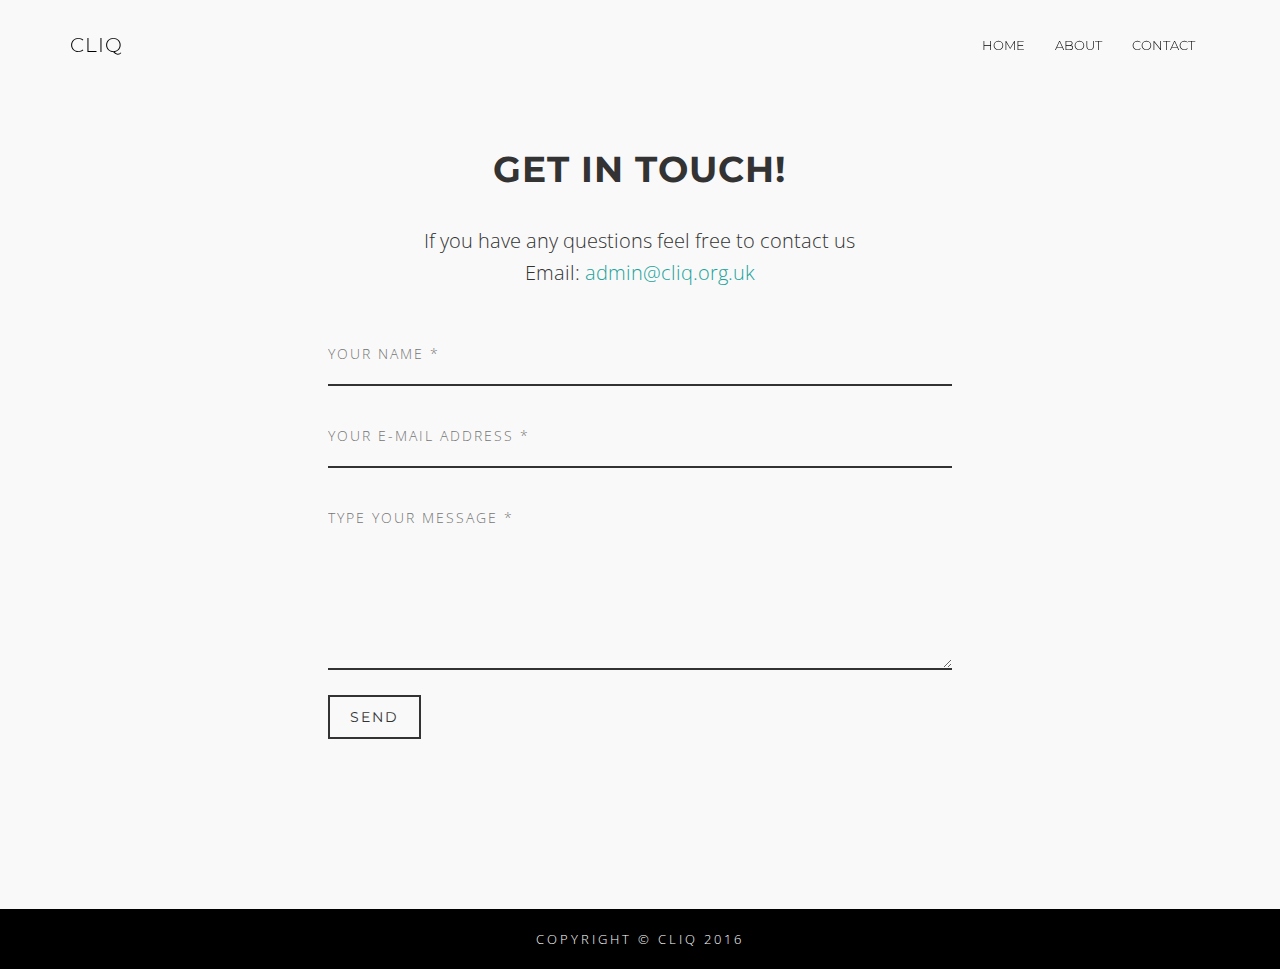
==== contact.html @ 8a848308 "Upload" ====
<!DOCTYPE html>
<html lang="en">
<head>
<meta charset="utf-8">
<meta name="viewport" content="width=device-width, initial-scale=1">
<meta name="description" content="">
<meta name="author" content="">
<title>Cliq - Contact</title>
<!-- Bootstrap Core CSS -->
<link href="css/bootstrap.min.css" rel="stylesheet">
<!-- Custom CSS -->
<link href="css/theme.css" rel="stylesheet">
<!-- Custom Fonts -->
<link href="font-awesome/css/font-awesome.min.css" rel="stylesheet" type="text/css">
<link href="http://fonts.googleapis.com/css?family=Open+Sans:300,400,700,400italic,700italic" rel="stylesheet" type="text/css">
<link href="http://fonts.googleapis.com/css?family=Montserrat:400,700" rel="stylesheet" type="text/css">
<!-- HTML5 Shim and Respond.js IE8 support of HTML5 elements and media queries -->
<!-- WARNING: Respond.js doesn't work if you view the page via file:// -->
<!--[if lt IE 9]>
        <script src="https://oss.maxcdn.com/libs/html5shiv/3.7.0/html5shiv.js"></script>
        <script src="https://oss.maxcdn.com/libs/respond.js/1.4.2/respond.min.js"></script>
    <![endif]-->
</head>
<body id="page-top" data-spy="scroll" data-target=".navbar-fixed-top">
<!-- Navigation -->
<nav class="navbar navbar-custom navbar-fixed-top" role="navigation">
<div class="container">
	<div class="navbar-header">
		<button type="button" class="navbar-toggle" data-toggle="collapse" data-target=".navbar-main-collapse">
		<i class="fa fa-bars"></i>
		</button>
		<a class="navbar-brand page-scroll" href="index.html" style="color:black;">
		CLIQ </a>
	</div>
	<!-- Collect the nav links, forms, and other content for toggling -->
	<div class="collapse navbar-collapse navbar-right navbar-main-collapse">
		<ul class="nav navbar-nav" style="color:black;">
			<li>
			<a href="index.html">Home</a>
			</li>
			<li>
			<a href="about.html">About</a>
			</li>
			<li>
			<a href="contact.html">Contact</a>
			</li>
		</ul>
	</div>
	<!-- /.navbar-collapse -->
</div>
<!-- /.container -->
</nav>

<!-- Contact Section -->
<section id="contact">

<div class="container content-section">
	<div class="row">
		<div class="col-lg-8 col-lg-offset-2">	<h1 style="text-align: center"> Get in touch!</h1>
			<p style="text-align:center">If you have any questions feel free to contact us <br>
			Email: <a style="color: #1ba39c;" href="mailto:admin@cliq.org.uk"> admin@cliq.org.uk </a></p>
			<div class="done">
				<div class="alert alert-success">
					<button type="button" class="close" data-dismiss="alert">×</button>
					Your message has been sent. Thank you!
				</div>
			</div>
			<form method="post" action="contact.php" id="contactform">
				<div class="form">
					<input type="text" name="name" placeholder="Your Name *">
					<input type="text" name="email" placeholder="Your E-mail Address *">
					<textarea name="comment" rows="7" placeholder="Type your Message *"></textarea>
					<input type="submit" id="submit" class="clearfix btn" value="Send">
				</div>
			</form>
		</div>
	</div>
</div>
</section>
<!-- Footer -->
<footer>
<div class="container text-center">
	<p class="credits">
		Copyright &copy; Cliq 2016<br/>
	</p>
</div>
</footer>
<!-- jQuery -->
<script src="js/jquery.js"></script>
<!-- Bootstrap Core JavaScript -->
<script src="js/bootstrap.min.js"></script>
<!-- Plugin JavaScript -->
<script src="js/jquery.easing.min.js"></script>
<!-- Contact JavaScript -->
<script src="js/validate.js"></script>
<!-- Custom Theme JavaScript -->
<script src="js/theme.js"></script>
</body>
</html>
---- css/theme.css ----
body {
	width:100%;
	height:100%;
	font-family:Open Sans,"Helvetica Neue",Helvetica,Arial,sans-serif;
	color:#fff;
	background-color:#000;
	 font-weight:300;
}
html {
	width:100%;
	height:100%;
}
h1,h2,h3,h4,h5,h6 {
	margin:0 0 35px;
	text-transform:uppercase;
	font-family:Montserrat,"Helvetica Neue",Helvetica,Arial,sans-serif;
	font-weight:700;
	letter-spacing:1px;
}
#products h1 {
	text-align: center;
	padding: 15px;
		margin-top: 20px;
}
#products {
	position: relative;
}
#space{
	clear: both;
	height: 10px;
	width: 100%;
	position: relative;
}
p {
	margin:0 0 25px;
	font-size:18px;
	line-height:1.5;
}
@media(min-width:768px) {
	p {
		margin:0 0 35px;
		font-size:20px;
		line-height:1.6;
	}
}
a {
	color:inherit;
	-webkit-transition:all .2s ease-in-out;
	-moz-transition:all .2s ease-in-out;
	transition:all .2s ease-in-out;
}
a:hover,a:focus {
	text-decoration:none;
	color:inherit;
}
.light {
	font-weight:400;
}
.navbar-custom {
	margin-bottom:0;
	border-bottom:1px solid rgba(255,255,255,.3);
	text-transform:uppercase;
	font-family:Montserrat,"Helvetica Neue",Helvetica,Arial,sans-serif;
	background-color:#000;
}
.navbar-custom .navbar-brand {
	font-size:20px;
	text-transform:none;
	letter-spacing:1px;
}
.navbar-custom .navbar-brand:focus {
	outline:0;
}
.navbar-custom .navbar-brand .navbar-toggle {
	padding:4px 6px;
	font-size:16px;
	color:#fff;
}
.navbar-custom .navbar-brand .navbar-toggle:focus,.navbar-custom .navbar-brand .navbar-toggle:active {
	outline:0;
}
.navbar-custom a {
}
.navbar-custom .nav li a {
	-webkit-transition:background .3s ease-in-out;
	-moz-transition:background .3s ease-in-out;
	transition:background .3s ease-in-out;
}
.navbar-custom .nav li a:hover {
	outline:0;
	color:#1ba39c;
	background-color:transparent;
}
.navbar-custom .nav li a:focus,.navbar-custom .nav li a:active {
	outline:0;
	background-color:transparent;
}
.navbar-custom .nav li.active {
	outline:0;
}
.navbar-custom .nav li.active a {
	color:#1ba39c;
}
.navbar-custom .nav li.active a:hover {
	color:#1ba39c;
}
@media(min-width:768px) {
	.navbar-custom {
		padding:20px 0;
		border-bottom:0;
		font-size:13px;
		background:0 0;
		-webkit-transition:background .5s ease-in-out,padding .5s ease-in-out;
		-moz-transition:background .5s ease-in-out,padding .5s ease-in-out;
		transition:background .5s ease-in-out,padding .5s ease-in-out;
	}
		 .navbar-custom.top-nav-collapse {
		 padding:0;
		border-bottom:1px solid rgba(255,255,255,.3);
		color:#333;
			background:#fff;
	}
	.navbar-custom.top-nav-collapse a {
		color:#333;
		display:inline-block;
	}
}
.intro {
	display:table;
	width:100%;
	height:auto;
	padding:100px 0 100px 0;
	text-align:center;
	color:#fff;
	-webkit-background-size:cover;
	-moz-background-size:cover;
	background-size:cover;
	-o-background-size:cover;
}
.intro .intro-body {
	display:table-cell;
	vertical-align:middle;
}
.intro .intro-body .brand-heading {
	font-size:40px;
}
.intro .intro-body .intro-text {
	font-size:18px;
}
@media(min-width:768px) {
	.intro {
		height:100%;
		padding:0;
	}
	.intro .intro-body .brand-heading {
		font-size:80px;
		margin-top:90px;
		margin-bottom:20px;
		border-top:2px solid #fff;
		border-bottom:2px solid #fff;
		display:inline-block;
		padding:10px 0;
	}
	.intro .intro-body .intro-text {
		font-size:10px;
			font-weight:300;
			letter-spacing:3px;
	}
}
.btn-circle {
	width:50px;
	height:50px;
	margin-top:15px;
	line-height:40px;
	text-align:center;
	border:2px solid #fff;
	border-radius:100%!important;
	font-size:20px;
	color:#fff;
	background:0 0;
	-webkit-transition:background .3s ease-in-out;
	-moz-transition:background .3s ease-in-out;
	transition:background .3s ease-in-out;
}
.btn-circle:hover,.btn-circle:focus {
	outline:0;
	color:#fff;
	background:rgba(255,255,255,.1);
}
.btn-circle i.animated {
	-webkit-transition-property:-webkit-transform;
	-webkit-transition-duration:1s;
	-moz-transition-property:-moz-transform;
	-moz-transition-duration:1s;
}
.btn-circle:hover i.animated {
	-webkit-animation-name:pulse;
	-moz-animation-name:pulse;
	-webkit-animation-duration:1.5s;
	-moz-animation-duration:1.5s;
	-webkit-animation-iteration-count:infinite;
	-moz-animation-iteration-count:infinite;
	-webkit-animation-timing-function:linear;
	-moz-animation-timing-function:linear;
}
@-webkit-keyframes pulse {
	0% {
		-webkit-transform:scale(1);
		transform:scale(1);
	}
	50% {
		-webkit-transform:scale(1.2);
		transform:scale(1.2);
	}
	100% {
		-webkit-transform:scale(1);
		transform:scale(1);
	}
}
@-moz-keyframes pulse {
	0% {
		-moz-transform:scale(1);
		transform:scale(1);
	}
	50% {
		-moz-transform:scale(1.2);
		transform:scale(1.2);
	}
	100% {
		-moz-transform:scale(1);
		transform:scale(1);
	}
}
.content-section {
	padding:40px 0;
	clear:both;
}
@media(min-width:767px) {
	.content-section {
		padding:150px 0;
			 clear:both;
	}
}
.btn {
	border-radius:0;
	text-transform:uppercase;
	font-family:Montserrat,"Helvetica Neue",Helvetica,Arial,sans-serif;
	font-weight:400;
	-webkit-transition:all .3s ease-in-out;
	-moz-transition:all .3s ease-in-out;
	transition:all .3s ease-in-out;
}
.btn-default {
	border:1px solid #42dca3;
	color:#42dca3;
	background-color:transparent;
}
.btn-default:hover,.btn-default:focus {
	border:1px solid #42dca3;
	outline:0;
	color:#000;
	background-color:#42dca3;
}
ul.banner-social-buttons {
	margin-top:0;
}
@media(max-width:1199px) {
	ul.banner-social-buttons {
		margin-top:15px;
	}
}
@media(max-width:767px) {
	ul.banner-social-buttons li {
		display:block;
		margin-bottom:20px;
		padding:0;
	}
	ul.banner-social-buttons li:last-child {
		margin-bottom:0;
	}
}
footer {
	padding:20px 0;
	z-index:1;
	position:relative;
	clear:both;
}
footer p {
	margin:0;
	font-size:15px;
}
footer p.credits {
	text-transform:uppercase;
	font-size:13px;
	letter-spacing:3px;
}
::-moz-selection {
	text-shadow:none;
	background:#fcfcfc;
	background:rgba(255,255,255,.2);
}
::selection {
	text-shadow:none;
	background:#fcfcfc;
	background:rgba(255,255,255,.2);
}
img::selection {
	background:0 0;
}
img::-moz-selection {
	background:0 0;
}
body {
	webkit-tap-highlight-color:rgba(255,255,255,.2);
}
.bgblue {
	background:#22292c;
}
.inlineblock {
	display:inline-block;
}
p:last-child {
	margin-bottom:0;
}
p.lead {
	line-height:1.9;
}
.btnghost {
	border:2px solid #333;
	background-color:transparent;
	padding:15px 20px;
	letter-spacing:3px;
	font-size:12px;
	text-transform:uppercase;
	font-weight:400;
	color:#333;
	margin-top:20px;
	display:inline-block;
}
.btnghost:hover {
	background-color:#333;
	color:#fff;
	border:2px solid #333;
}
.bgcover {
	background-size:cover;
	background-repeat:no-repeat;
	position:relative;
}
img {
	max-width:100%;
}
.gallery ul {
	padding:0;
	margin:0;
}
.gallery img {
	max-width:100%;
	height:auto;
	padding:0;
	margin:0;
}
.gallery ul li {
	margin:0;
	position:relative;
	list-style:none;
	float:left;
	padding:0;
}
.gallery ul li a {
	display:block;
	position:relative;
	width:100%;
	height:100%;
	margin:0;
	padding:0;
	line-height:0;
}
.gallery ul li a:before {
	position:absolute;
	width:32px;
	height:32px;
	top:40%;
	left:50%;
	margin:-14px 0 0 -16px;
	background: url(data:image/svg+xml;utf8,%3C%3Fxml%20version%3D%221.0%22%20encoding%3D%22utf-8%22%3F%3E%0A%3C%21--%20Generator%3A%20Adobe%20Illustrator%2017.1.0%2C%20SVG%20Export%20Plug-In%20.%20SVG%20Version%3A%206.00%20Build%200%29%20%20--%3E%0A%3C%21DOCTYPE%20svg%20PUBLIC%20%22-//W3C//DTD%20SVG%201.1//EN%22%20%22http%3A//www.w3.org/Graphics/SVG/1.1/DTD/svg11.dtd%22%3E%0A%3Csvg%20version%3D%221.1%22%0A%09%20id%3D%22svg2%22%20xmlns%3Adc%3D%22http%3A//purl.org/dc/elements/1.1/%22%20xmlns%3Acc%3D%22http%3A//creativecommons.org/ns%23%22%20xmlns%3Ardf%3D%22http%3A//www.w3.org/1999/02/22-rdf-syntax-ns%23%22%20xmlns%3Asvg%3D%22http%3A//www.w3.org/2000/svg%22%20xmlns%3Asodipodi%3D%22http%3A//sodipodi.sourceforge.net/DTD/sodipodi-0.dtd%22%20xmlns%3Ainkscape%3D%22http%3A//www.inkscape.org/namespaces/inkscape%22%20inkscape%3Aversion%3D%220.48.4%20r9939%22%20sodipodi%3Adocname%3D%22icon-fullscreen.svg%22%0A%09%20xmlns%3D%22http%3A//www.w3.org/2000/svg%22%20xmlns%3Axlink%3D%22http%3A//www.w3.org/1999/xlink%22%20x%3D%220px%22%20y%3D%220px%22%20viewBox%3D%220%200%20960%20560%22%0A%09%20enable-background%3D%22new%200%200%20960%20560%22%20xml%3Aspace%3D%22preserve%22%3E%0A%3Csodipodi%3Anamedview%20%20borderopacity%3D%221%22%20pagecolor%3D%22%23ffffff%22%20bordercolor%3D%22%23666666%22%20objecttolerance%3D%2210%22%20gridtolerance%3D%2210%22%20guidetolerance%3D%2210%22%20showgrid%3D%22false%22%20fit-margin-top%3D%220%22%20fit-margin-left%3D%220%22%20inkscape%3Azoom%3D%227.375%22%20inkscape%3Acx%3D%22-5.1525424%22%20inkscape%3Acy%3D%2216%22%20id%3D%22namedview11%22%20inkscape%3Awindow-x%3D%22-8%22%20inkscape%3Awindow-y%3D%22-8%22%20fit-margin-right%3D%220%22%20inkscape%3Apageopacity%3D%220%22%20fit-margin-bottom%3D%220%22%20inkscape%3Awindow-width%3D%221366%22%20inkscape%3Awindow-height%3D%22706%22%20inkscape%3Awindow-maximized%3D%221%22%20inkscape%3Apageshadow%3D%222%22%20inkscape%3Acurrent-layer%3D%22svg2%22%3E%0A%09%3C/sodipodi%3Anamedview%3E%0A%3Cg%3E%0A%09%3Crect%20x%3D%22220%22%20y%3D%22260%22%20fill%3D%22%23FFFFFF%22%20width%3D%22536%22%20height%3D%2224%22/%3E%0A%3C/g%3E%0A%3Cg%3E%0A%09%3Crect%20x%3D%22476%22%20y%3D%224%22%20fill%3D%22%23FFFFFF%22%20width%3D%2224%22%20height%3D%22556%22/%3E%0A%3C/g%3E%0A%3C/svg%3E%0A) no-repeat;
	content:"";
	opacity:0;
	z-index:1;
	-webkit-transition:all 0.3s linear;
	-moz-transition:all 0.3s linear;
	transition:all 0.3s linear;
}
.gallery ul li a:hover:before {
	top:50%;
	opacity:1;
}
.gallery ul li a:after {
	position:absolute;
	width:100%;
	top:0;
	bottom:0;
	background:rgba(0,0,0,0.3);
	content:"";
	opacity:0;
	-webkit-transition:all 0.3s linear;
	-moz-transition:all 0.3s linear;
	transition:all 0.3s linear;
}
.gallery ul li a:hover:after {
	opacity:1;
}
section:after {
	float:none;
	clear:both;
}
section {
	background-color:#f9f9f9;
	color:#333;
	overflow:hidden;
}
.done {
	display:none;
}
.error input,input.error,.error textarea,textarea.error {
	background-color:#ffffff;
	border-bottom:2px solid orangered !Important;
	-webkit-transition:border linear 0.2s,box-shadow linear 0.2s;
	-moz-transition:border linear 0.2s,box-shadow linear 0.2s;
	-o-transition:border linear 0.2s,box-shadow linear 0.2s;
	transition:border linear 0.2s,box-shadow linear 0.2s;
}
#contactform input,#contactform textarea {
	border:0px;
	border-bottom:2px solid #333;
	width:100%;
	background-color:transparent;
	padding:20px 0px;
	text-transform:uppercase;
	letter-spacing:2px;
	margin-bottom:20px;
}
#contactform input#submit {
	width:auto;
	border:2px solid;
	padding:10px 20px;
	display:inline-block;
}
#contactform input#submit:hover {
	background-color:#333;
	color:#fff;
	border:2px solid #333;
}
#contactform input:focus,#contactform input:active,#contactform textarea:focus,#contactform textarea:active {
	border-top:0px;
	border-bottom:2px solid lightseagreen;
	outline:0;
	outline: none;
}

/*boxes*/
.row form .row { margin: 0 -6px }
.row form .row .column,
.row form .row .columns { padding: 0 6px }
.row form .row.collapse { margin: 0 }
.row form .row.collapse .column,
.row form .row.collapse .columns { padding: 0 }
/* The Grid ---------------------- */
.row { width: 980px;  min-width: 768px; max-width: 100%; margin: 0 auto; }
.row .row { width: auto; max-width: none; min-width: 0; margin: 0 -15px; }
.row.collapse .column,
.row.collapse .columns { padding: 0 }
.row .row { width: auto; max-width: none; min-width: 0; margin: 0 -15px; }
.row .row.collapse { margin: 0 }
.column,
.columns { float: left; min-height: 1px; padding: 0 15px; position: relative; }
.column.centered,
.columns.centered { float: none; margin: 0 auto; }
[class*="column"] + [class*="column"]:last-child { float: right }
[class*="column"] + [class*="column"].end { float: left }
.one,.row .one { width: 8.33333% }
.two,.row .two { width: 16.66667% }
.three,.row .three { width: 25% }
.four,.row .four { width: 33.33333% }
.five,.row .five { width: 41.66667% }
.six,.row .six { width: 50% }
.seven,.row .seven { width: 58.33333% }
.eight,.row .eight { width: 66.66667% }
.nine,.row .nine { width: 75% }
.ten,.row .ten { width: 83.33333% }
.eleven,.row .eleven { width: 91.66667% }
.twelve,.row .twelve { width: 100% }
.row .offset-by-one { margin-left: 8.33333% }
.row .offset-by-two { margin-left: 16.66667% }
.row .offset-by-three { margin-left: 25% }
.row .offset-by-four { margin-left: 33.33333% }
.row .offset-by-five { margin-left: 41.66667% }
.row .offset-by-six { margin-left: 50% }
.row .offset-by-seven { margin-left: 58.33333% }
.row .offset-by-eight { margin-left: 66.66667% }
.row .offset-by-nine { margin-left: 75% }
.row .offset-by-ten { margin-left: 83.33333% }
.row { *zoom: 1  }
.row:before,.row:after { content: ""; display: table; }
.row:after { clear: both }
.push-two { left: 16.66667% }
.pull-two { right: 16.66667% }
.push-three { left: 25% }
.pull-three { right: 25% }
.push-four { left: 33.33333% }
.pull-four { right: 33.33333% }
.push-five { left: 41.66667% }
.pull-five { right: 41.66667% }
.push-six { left: 50% }
.pull-six { right: 50% }
.push-seven { left: 58.33333% }
.pull-seven { right: 58.33333% }
.push-eight { left: 66.66667% }
.pull-eight { right: 66.66667% }
.push-nine { left: 75% }
.pull-nine { right: 75% }
.push-ten { left: 83.33333% }
.pull-ten { right: 83.33333% }

.column,
.columns { float: left; min-height: 1px; padding: 0 15px; position: relative; }
.column.centered,
.columns.centered { float: none; margin: 0 auto; }
[class*="column"] + [class*="column"]:last-child { float: right }
[class*="column"] + [class*="column"].end { float: left }

.optionsbutton {position:fixed;top:250px;right:-4px;border-radius:0px;z-index:100;background: #eee; border: 1px solid #aaa; border-top: 1px solid #ccc; border-left: 1px solid #ccc; -moz-border-radius: 3px; -webkit-border-radius: 3px; border-radius: 3px; color: #444; display: inline-block; font-size: 11px; font-weight: bold; text-decoration: none; text-shadow: 0 1px rgba(255,255,255,.75); cursor: pointer; margin-bottom: 20px; line-height: normal; padding: 8px 10px; font-family: "HelveticaNeue","Helvetica Neue",Helvetica,Arial,sans-serif;}
.optionscolor {width:20px;height:20px;border:1px solid #fff; float:left;}

.clearfix {
	float: none;
	clear: both;
}

#portofolio h5 {padding-top:10px;}
#filters { margin-bottom: 10px; padding: 0; }
#filters li { float: left; list-style: none; margin-right: 5px; margin-bottom: 10px; }
#filters li a { padding: 6px 15px 2px 15px; text-decoration: none; font-size: 12px; }

.portofoliothumboverlay { position: absolute; top: 0; left: 0; width: 100%; height: 97%; background: rgba(0, 0, 0, 0.8); display: block; opacity: 0; -webkit-transition: opacity 0.25s ease-out; -moz-transition: opacity 0.25s ease-out; -o-transition: opacity 0.25s ease-out; transition: opacity 0.25s ease-out; }
.portofoliothumboverlay .inner { display: block; text-align: center; position: absolute; top: 47%; left: 37%; }
.portofoliothumboverlay .viewgallery a { display: block; text-align: center; position: absolute; top: 5%; left: 81%; color: #7e7e7e; font-size: 11px; text-transform: uppercase; }
.portofoliothumboverlay:hover { -webkit-transition: all .3s ease-in-out; -moz-transition: all .3s ease-in-out; -ms-transition: all .3s ease-in-out; -o-transition: all .3s ease-in-out; transition: all .3s ease-in-out; opacity: 1; }
.portofoliothumb { position: relative; width: 100%; height: 100%; cursor: pointer; border: none; }
.portofoliothumb:hover { opacity: 1 }
.portofoliothumb > img { width: 100%!important; height: 250px; }
a.projectdetail { background: #33877d; color: #fff; padding: 7px 7px 6px 7px; font-size: 12px; border-radius: 3px; -webkit-transition-property: color, background; -webkit-transition-duration: 1s, 1s; text-shadow: 1px 1px 1px #111; }
.projectdetail:hover { background: #70aba4; color: #fff; text-shadow: 1px 1px 1px #111; }
.galleryicon { z-index: 0; margin-right: 5px; width: 15px; }
.portofoliobutton { display: inline-block; *display: inline; padding: 4px 14px; margin-bottom: 0; *margin-left: .3em; font-size: 14px; line-height: 20px; *line-height: 20px; color: #333333; text-align: center; text-shadow: 0 1px 1px rgba(255, 255, 255, 0.75); vertical-align: middle; cursor: pointer; background-color: #f5f5f5; *background-color: #e6e6e6; background-image: -webkit-gradient(linear, 0 0, 0 100%, from(#ffffff), to(#e6e6e6)); background-image: -webkit-linear-gradient(top, #ffffff, #e6e6e6); background-image: -o-linear-gradient(top, #ffffff, #e6e6e6); background-image: linear-gradient(to bottom, #ffffff, #e6e6e6); background-image: -moz-linear-gradient(top, #ffffff, #e6e6e6); background-repeat: repeat-x; border: 1px solid #bbbbbb; *border: 0; -webkit-border-radius: 4px; -moz-border-radius: 4px; border-radius: 4px; filter: progid:dximagetransform.microsoft.gradient(startColorstr='#ffffffff', endColorstr='#ffe6e6e6', GradientType=0); filter: progid:dximagetransform.microsoft.gradient(enabled=false); *zoom: 1; -webkit-box-shadow: inset 0 1px 0 rgba(255, 255, 255, 0.2), 0 1px 2px rgba(0, 0, 0, 0.05); -moz-box-shadow: inset 0 1px 0 rgba(255, 255, 255, 0.2), 0 1px 2px rgba(0, 0, 0, 0.05); box-shadow: inset 0 1px 0 rgba(255, 255, 255, 0.2), 0 1px 2px rgba(0, 0, 0, 0.05); border-color: #c5c5c5; border-color: rgba(0, 0, 0, 0.15) rgba(0, 0, 0, 0.15) rgba(0, 0, 0, 0.25); }
.portofoliobutton:focus { outline: none }
.portofoliobutton.selected { color: #ffffff; text-shadow: 0 -1px 0 rgba(0, 0, 0, 0.25); background-color: #555; *background-color: #444; background-image: -webkit-gradient(linear, 0 0, 0 100%, from(#555), to(#444)); background-image: -webkit-linear-gradient(top, #555, #444); background-image: -o-linear-gradient(top, #555, #444); background-image: linear-gradient(to bottom, #555, #444); background-image: -moz-linear-gradient(top, #555, #444); background-repeat: repeat-x; border-color: #444 #444 #387038; border-color: rgba(0, 0, 0, 0.1) rgba(0, 0, 0, 0.1) rgba(0, 0, 0, 0.25); filter: progid:dximagetransform.microsoft.gradient(startColorstr='#ff555', endColorstr='#ff444', GradientType=0); filter: progid:dximagetransform.microsoft.gradient(enabled=false); }
.isotope-item { z-index: 2 }
.isotope-hidden.isotope-item { pointer-events: none; z-index: 1; }
.isotope,.isotope .isotope-item { -webkit-transition-duration: 0.8s; -moz-transition-duration: 0.8s; -ms-transition-duration: 0.8s; -o-transition-duration: 0.8s; transition-duration: 0.8s; }
.isotope { -webkit-transition-property: height, width; -moz-transition-property: height, width; -ms-transition-property: height, width; -o-transition-property: height, width; transition-property: height, width; }
.isotope .isotope-item { -webkit-transition-property: -webkit-transform, opacity; -moz-transition-property: -moz-transform, opacity; -ms-transition-property: -ms-transform, opacity; -o-transition-property: -o-transform, opacity; transition-property: transform, opacity; }
.isotope.no-transition,.isotope.no-transition .isotope-item,.isotope .isotope-item.no-transition { -webkit-transition-duration: 0s; -moz-transition-duration: 0s; -ms-transition-duration: 0s; -o-transition-duration: 0s; transition-duration: 0s; }
/* 3 columns portofolio special stylesheet */
.threeportofolio {width:33% !important;}
.threeimage { height: 170px !important; }
.threedetail {left: 33% !important;}
.threegallery a{left:70% !important; top:10% !important;}
.threeoverlay {height:96% !important;}
/* 3 columns portofolio special stylesheet */
.fourimage { height: 130px !important; }
.fourdetail {left: 24% !important;}
.fourgallery a{left:60% !important; top:10% !important;}
.fouroverlay {height:100% !important;}
/* project details */
.detailslider {border:10px solid #fff;margin-top:13px;}
.fouroverlay {height:100% !important;}
.fourdetail {left: 24% !important;}
.fourimage { height: 130px !important; }
hr { border: solid #ddd; border-width: 1px 0 0; clear: both; margin: 22px 0 21px; height: 0; }
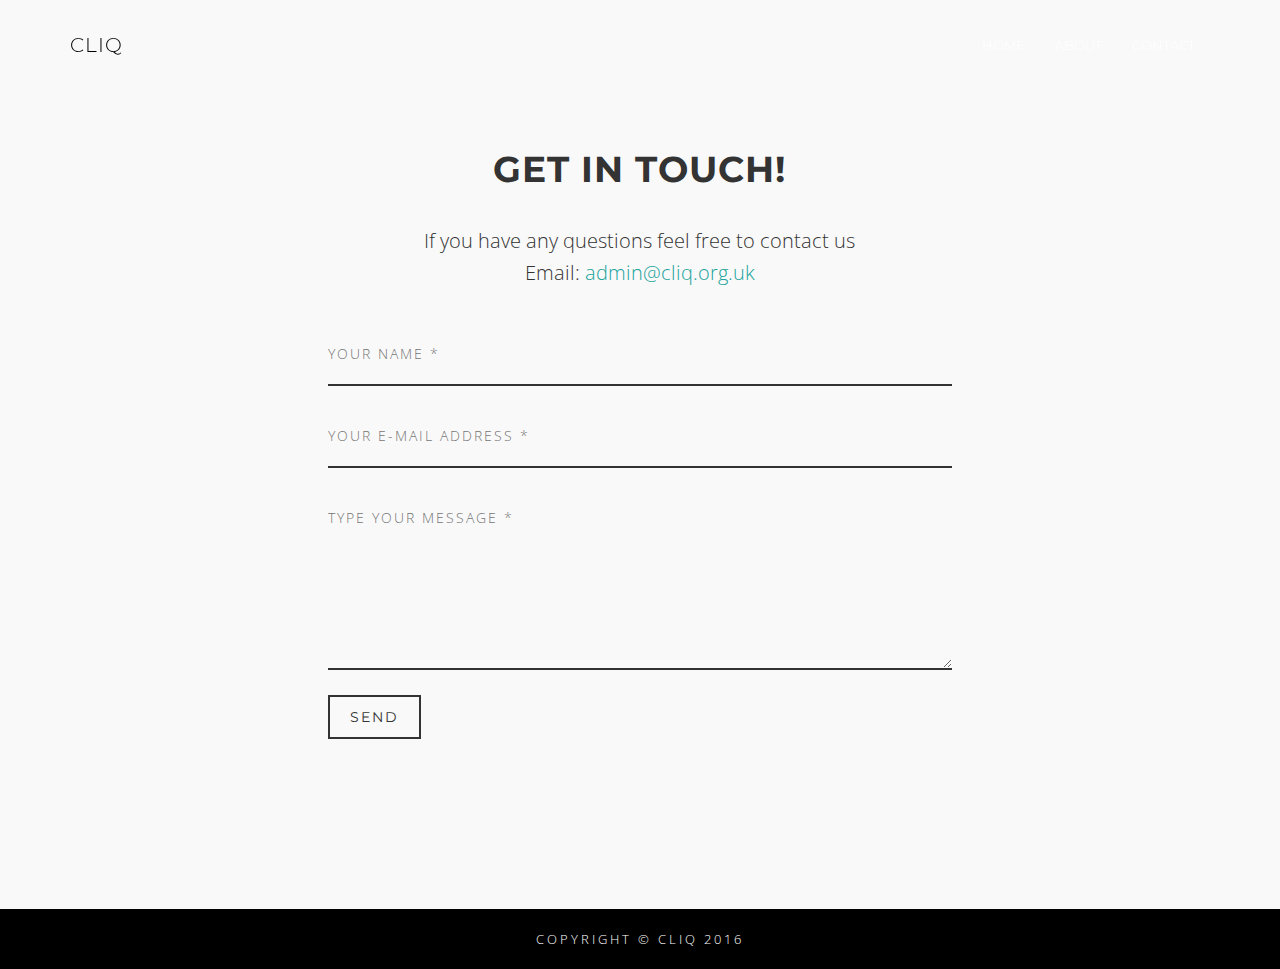
==== commit a00d4c66: "making mobile friendly" ====
--- a/contact.html
+++ b/contact.html
@@ -25,16 +25,16 @@
 <!-- Navigation -->
 <nav class="navbar navbar-custom navbar-fixed-top" role="navigation">
 <div class="container">
-	<div class="navbar-header">
+	<div class="navbar-header" id="navvv">
 		<button type="button" class="navbar-toggle" data-toggle="collapse" data-target=".navbar-main-collapse">
 		<i class="fa fa-bars"></i>
 		</button>
-		<a class="navbar-brand page-scroll" href="index.html" style="color:black;">
+		<a class="navbar-brand page-scroll" href="index.html" >
 		CLIQ </a>
 	</div>
 	<!-- Collect the nav links, forms, and other content for toggling -->
 	<div class="collapse navbar-collapse navbar-right navbar-main-collapse">
-		<ul class="nav navbar-nav" style="color:black;">
+		<ul class="nav navbar-nav" >
 			<li>
 			<a href="index.html">Home</a>
 			</li>
--- a/css/theme.css
+++ b/css/theme.css
@@ -24,6 +24,7 @@
 }
 #products {
 	position: relative;
+	width: 100%;
 }
 #space{
 	clear: both;
@@ -56,6 +57,7 @@
 .light {
 	font-weight:400;
 }
+
 .navbar-custom {
 	margin-bottom:0;
 	border-bottom:1px solid rgba(255,255,255,.3);
@@ -127,7 +129,7 @@
 }
 .intro {
 	display:table;
-	width:100%;
+	width: 100%;
 	height:auto;
 	padding:100px 0 100px 0;
 	text-align:center;
@@ -147,6 +149,34 @@
 .intro .intro-body .intro-text {
 	font-size:18px;
 }
+#navvv {
+	color: black;
+}
+@media only screen and (max-width: 780px), only screen and (max-device-width: 780px) {
+#navvv {
+	color: white;
+}
+#contact {
+	margin-top: 50px;
+}
+#products {
+	margin-top: 150px;
+}
+}
+@media only screen and (max-width: 780px), only screen and (max-device-width: 780px) {
+	.nav {
+		width: 100%;
+	}
+	#products {
+		width: 100%;
+	}
+
+.intro {
+	visibility: hidden;
+	display: block !important;
+	margin-top: -500px;
+}
+	}
 @media(min-width:768px) {
 	.intro {
 		height:100%;
@@ -430,6 +460,7 @@
 	-o-transition:border linear 0.2s,box-shadow linear 0.2s;
 	transition:border linear 0.2s,box-shadow linear 0.2s;
 }
+
 #contactform input,#contactform textarea {
 	border:0px;
 	border-bottom:2px solid #333;
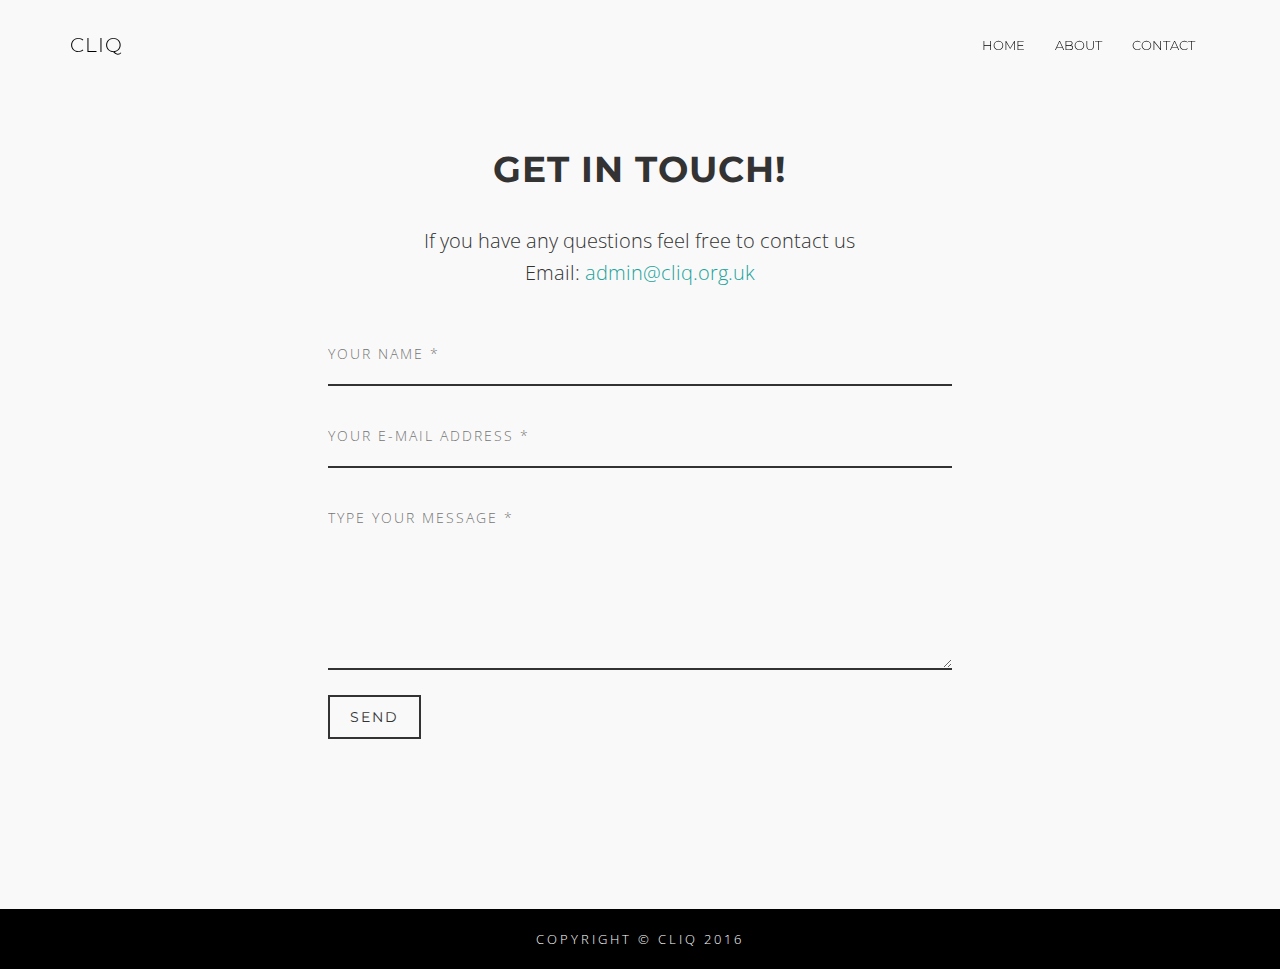
==== commit 8d4f4f21: "color" ====
--- a/contact.html
+++ b/contact.html
@@ -34,7 +34,7 @@
 	</div>
 	<!-- Collect the nav links, forms, and other content for toggling -->
 	<div class="collapse navbar-collapse navbar-right navbar-main-collapse">
-		<ul class="nav navbar-nav" >
+		<ul class="nav navbar-nav" id="navvv">
 			<li>
 			<a href="index.html">Home</a>
 			</li>
